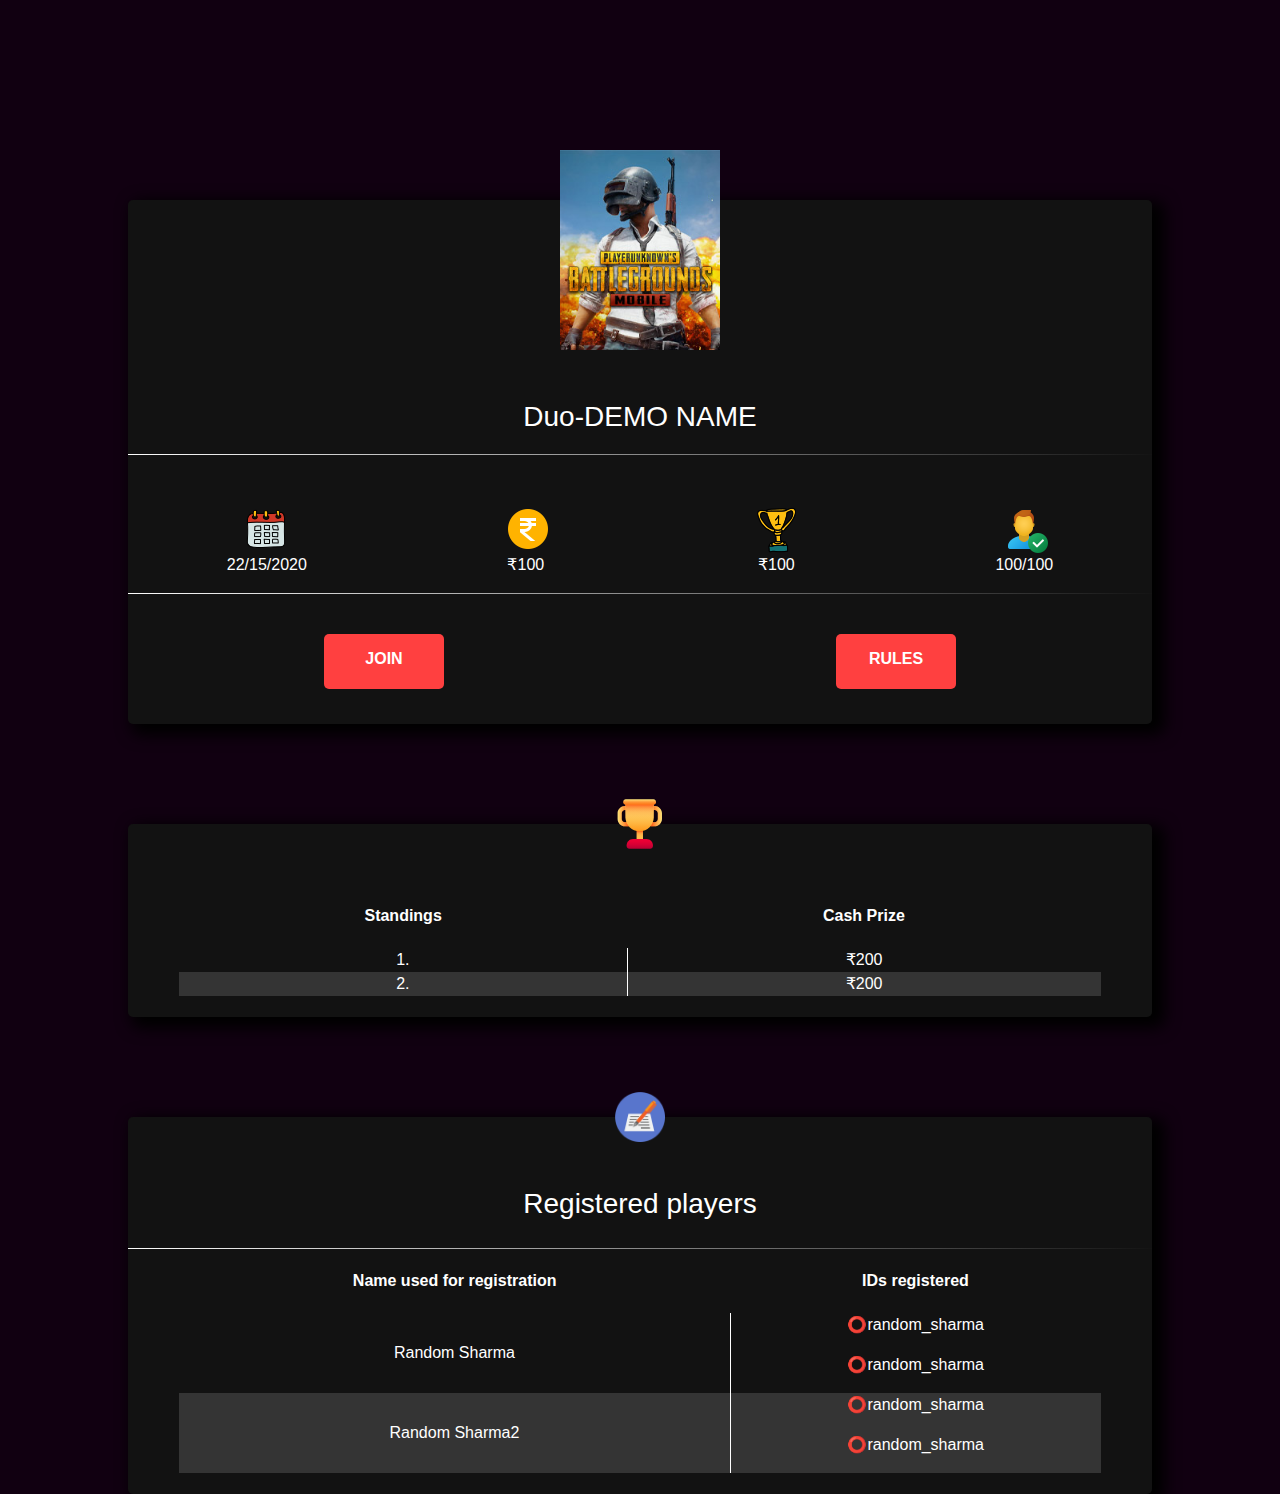
==== duo.html @ f4d1c2d8 "Add files via upload" ====
<!DOCTYPE html>
<html lang="en">

<head>
    <meta charset="UTF-8">
    <meta name="viewport" content="width=device-width, initial-scale=1.0">
    <link rel="icon" type="image/png" sizes="32x32" href="images/favicon (1).ico">
    <title>Duo Match</title>
    <link rel="stylesheet" href="https://maxcdn.bootstrapcdn.com/bootstrap/4.0.0/css/bootstrap.min.css" integrity="sha384-Gn5384xqQ1aoWXA+058RXPxPg6fy4IWvTNh0E263XmFcJlSAwiGgFAW/dAiS6JXm" crossorigin="anonymous">
    <link rel="stylesheet" href="css/styles.css">
</head>

<body class="infobody">

    <div class="joinrule">
        <img src="/images/newlogo.jpg" alt="" class="joinlogo">
        <h3>Duo-DEMO NAME</h3>
        <hr class="tourrhr">
        <div class="detailing">
            <div class="first">
                <img src="/images/icons8-calendar-48.png" class="imdate">
                <p class="datoft">22/15/2020</p>
            </div>
            <div class="second">
                <img src="/images/icons8-rupee-48.png" class="imentry">
                <p class="etryfee">₹100</p>
            </div>
            <div class="third">
                <img src="/images/icons8-trophy-48.png" class="impool">
                <p class="pol">₹100</p>
            </div>
            <div class="fourth">
                <img src="/images/icons8-checked-user-male-48.png" class="impart">
                <p class="participan">100/100</p>
            </div>
        </div>
        <hr class="tourrhr">
        <div class="joru">
            <a href="" class="join" style="text-decoration: none;">JOIN</a>
            <a href="" class="rule" style="text-decoration: none;">RULES</a>
        </div>
    </div>
    <div class="prizedist">
        <img src="/images/trophy.svg" alt="" class="prizeicon">
        <table class="prizetable">
            <thead class="phead">
                <tr>
                    <th>Standings</th>
                    <th>Cash Prize</th>
                </tr>
            </thead>
            <tbody>
                <tr>
                    <td>1.</td>
                    <td>₹200</td>
                </tr>
                <tr>
                    <td>2.</td>
                    <td>₹200</td>
                </tr>
            </tbody>
        </table>
    </div>

    <div class="confirmedpart">
        <img src="/images/pngkit_pen-and-paper-png_768652.png" alt="" class="regiicon">
        <div class="listcon">
            <h3>Registered players</h3>
            <hr class="tourrhr">
        </div>
        <table class="confirmtable">
            <thead class="confirmhead">
                <tr>
                    <th>Name used for registration</th>
                    <th class="idnames">IDs registered</th>
                </tr>
            </thead>
            <tbody>
                <tr>
                    <td>Random Sharma</td>
                    <td class="idnames">
                        <p class="ids">⭕random_sharma</p>
                        <p class="ids">⭕random_sharma</p>
                    </td>
                </tr>
                <tr>
                    <td>Random Sharma2</td>
                    <td class="idnames">
                        <p class="ids">⭕random_sharma</p>
                        <p class="ids">⭕random_sharma</p>
                    </td>
                </tr>
            </tbody>
        </table>
    </div>
</body>

</html>
---- css/styles.css ----
@import url(https://fonts.googleapis.com/css?family=Covered+By+Your+Grace);
@import url("https://fonts.googleapis.com/css?family=Source+Code+Pro:200,900");
@font-face {
  font-family: "papu";
  src: url(../fonts/FARRAY.otf);
}

@font-face {
  font-family: "papu1";
  src: url(../fonts/HalogenRoughbyPixelSurplus-Regular.otf);
}

@font-face {
  font-family: "papu2";
  src: url(../fonts/metallord.otf);
}

@font-face {
  font-family: "papu3";
  src: url(../fonts/B612-Bold.ttf);
}

@font-face {
  font-family: "papu4";
  src: url(../fonts/B612-Regular.ttf);
}

@font-face {
  font-family: "papu5";
  src: url(../fonts/modename.ttf);
}

@font-face {
  font-family: "papu6";
  src: url(../fonts/ConsertaDemoRegular-2znv.ttf);
}

* {
  -webkit-box-sizing: border-box;
          box-sizing: border-box;
  padding: 0;
  margin: 0;
}

html {
  height: 100%;
}

html body {
  height: 100%;
  background-color: #110011;
  overflow-x: hidden;
}

img {
  max-width: 100%;
  max-height: 100%;
}

.container {
  min-width: 100%;
}

.navbar {
  display: -webkit-box;
  display: -ms-flexbox;
  display: flex;
  background-color: #121212 !important;
  font-family: "papu";
  z-index: 2;
  -webkit-box-pack: space-evenly;
      -ms-flex-pack: space-evenly;
          justify-content: space-evenly;
}

.navbar .navbar-brand {
  padding-left: 30px;
  color: #ecf0f1;
  font-family: "papu1";
  font-size: 40px;
  display: -webkit-box;
  display: -ms-flexbox;
  display: flex;
}

.navbar .navbar-brand img {
  width: 100px;
}

.navbar .navbar-brand p {
  color: #ecf0f1;
  margin: 0;
  padding-top: 15px;
  padding-left: 25px;
}

.navbar .navbar-brand:hover,
.navbar .navbar-brand:focus {
  color: #2069e0;
}

.navbar .navbar-text {
  color: #ecf0f1;
}

.navbar .navbar-text a {
  color: #2069e0;
}

.navbar .navbar-text a:hover,
.navbar .navbar-text a:focus {
  color: #2069e0;
}

.navbar .navbar-nav .nav-link {
  color: #ecf0f1;
  border-radius: .25rem;
  margin: 0 0.25em;
}

.navbar .navbar-nav .nav-link:not(.disabled):hover,
.navbar .navbar-nav .nav-link:not(.disabled):focus {
  color: #2069e0;
}

.navbar .navbar-nav .nav-item.active .nav-link,
.navbar .navbar-nav .nav-item.show .nav-link {
  background-color: #121212;
}

.navbar .navbar-nav .nav-item.active .nav-link:hover,
.navbar .navbar-nav .nav-item.active .nav-link:focus,
.navbar .navbar-nav .nav-item.show .nav-link:hover,
.navbar .navbar-nav .nav-item.show .nav-link:focus {
  color: #ecf0f1;
  color: #2069e0;
}

.navbar .navbar-toggle {
  border-color: #121212;
}

.navbar .navbar-toggle:hover,
.navbar .navbar-toggle:focus {
  background-color: #121212;
}

.navbar .navbar-toggle .navbar-toggler-icon {
  color: #ecf0f1;
}

.navbar .navbar-collapse,
.navbar .navbar-form {
  border-color: #ecf0f1;
}

.navbar .navbar-link {
  color: #ecf0f1;
}

.navbar .navbar-link:hover {
  color: #2069e0;
}

@media (max-width: 480px) {
  .navbar {
    display: -webkit-box;
    display: -ms-flexbox;
    display: flex;
  }
  .navbarnavbar-toggler {
    width: 20vw;
  }
  .navbar-toggler-icon {
    width: 8vw;
  }
  .navbar .navbar-brand {
    color: #ecf0f1;
    font-family: "papu1";
    font-size: 6vw;
    -webkit-box-flex: 1;
        -ms-flex: 1;
            flex: 1;
  }
  .navbar .navbar-brand img {
    width: 18vw;
    height: 10vh;
  }
  .navbar .navbar-brand p {
    margin: 0;
    padding-top: 2.5vh;
  }
  .navbar-expand-sm .navbar-nav .show .dropdown-menu .dropdown-item {
    color: #ecf0f1;
  }
  .navbar-expand-sm .navbar-nav .show .dropdown-menu .dropdown-item:hover,
  .navbar-expand-sm .navbar-nav .show .dropdown-menu .dropdown-item:focus {
    color: #2069e0;
  }
  .navbar-expand-sm .navbar-nav .show .dropdown-menu .dropdown-item.active {
    color: #2069e0;
    background-color: #121212;
  }
}

@media (max-width: 768px) {
  .navbar-expand-md .navbar-nav .show .dropdown-menu .dropdown-item {
    color: #ecf0f1;
  }
  .navbar-expand-md .navbar-nav .show .dropdown-menu .dropdown-item:hover,
  .navbar-expand-md .navbar-nav .show .dropdown-menu .dropdown-item:focus {
    color: #2069e0;
  }
  .navbar-expand-md .navbar-nav .show .dropdown-menu .dropdown-item.active {
    color: #2069e0;
    background-color: #121212;
  }
}

@media (max-width: 1024px) {
  .navbar-expand-lg .navbar-nav .show .dropdown-menu .dropdown-item {
    color: #ecf0f1;
  }
  .navbar-expand-lg .navbar-nav .show .dropdown-menu .dropdown-item:hover,
  .navbar-expand-lg .navbar-nav .show .dropdown-menu .dropdown-item:focus {
    color: #2069e0;
  }
  .navbar-expand-lg .navbar-nav .show .dropdown-menu .dropdown-item.active {
    color: #2069e0;
    background-color: #121212;
  }
}

@media (max-width: 1200px) {
  .navbar-expand-xl .navbar-nav .show .dropdown-menu .dropdown-item {
    color: #ecf0f1;
  }
  .navbar-expand-xl .navbar-nav .show .dropdown-menu .dropdown-item:hover,
  .navbar-expand-xl .navbar-nav .show .dropdown-menu .dropdown-item:focus {
    color: #2069e0;
  }
  .navbar-expand-xl .navbar-nav .show .dropdown-menu .dropdown-item.active {
    color: #2069e0;
    background-color: #121212;
  }
}

.navbar-expand .navbar-nav .show .dropdown-menu .dropdown-item {
  color: #ecf0f1;
}

.navbar-expand .navbar-nav .show .dropdown-menu .dropdown-item:hover,
.navbar-expand .navbar-nav .show .dropdown-menu .dropdown-item:focus {
  color: #2069e0;
}

.navbar-expand .navbar-nav .show .dropdown-menu .dropdown-item.active {
  color: #2069e0;
  background-color: #121212;
}

.child {
  margin: 0 auto;
  min-height: 100vh;
  min-width: 100%;
  width: 100%;
  height: auto;
  background: url(../images/backgroundhome.jpg);
  background-size: cover;
  -webkit-transition: all 1s;
  transition: all 1s;
  background-position: center;
  z-index: 0;
}

.child:hover,
.child:focus {
  -webkit-transform: scale(1.05);
          transform: scale(1.05);
}

@media (max-width: 480px) {
  .child {
    background: url(../images/backgroundphone.jpg);
    background-size: cover;
    background-position: center;
    z-index: 0;
  }
}

.comingsoon {
  color: #ecf0f1;
  font-family: "papu1";
  margin-top: 2vh;
  font-weight: 100rem;
  font-size: 3rem;
  text-align: center;
}

.comingsoon .number {
  font-size: 3.5rem;
  color: #ce2029;
}

@media (max-width: 768px) {
  .comingsoon {
    font-size: 2rem;
  }
  .comingsoon .number {
    font-size: 2.5rem;
    color: #ce2029;
  }
}

@media (max-width: 480px) {
  .comingsoon {
    font-size: 1.5rem;
    margin-top: 2vh;
  }
  .comingsoon .number {
    font-size: 2rem;
    color: #ce2029;
  }
}

.days {
  font-size: 200px;
  color: #db4844;
}

.hours {
  font-size: 150px;
  color: #FFFFF0;
}

.minutes {
  font-size: 100px;
  color: #db4844;
}

.seconds {
  font-size: 50px;
  color: #FFFFF0;
}

#timer {
  line-height: 1;
  padding: 20px;
  font-size: 40px;
  font-family: 'Covered By Your Grace', cursive;
  text-align: center;
}

.days,
.hours,
.minutes,
.seconds {
  display: inline-block;
  line-height: 1;
  padding: 20px;
  font-size: 10rem;
}

span {
  display: block;
  font-size: 20px;
  color: white;
}

@media (max-width: 480px) {
  .days,
  .hours,
  .minutes,
  .seconds {
    display: inline-block;
    line-height: 1;
    padding: 20px;
    font-size: 4.5rem;
  }
}

.register {
  margin-top: 8vh;
  text-align: center;
  padding-bottom: 30px;
}

:root {
  --text-color: #FFFFF0;
  --shadow-color: #FFFFF0;
  --btn-color: #ce2029;
  --bg-color: #141218;
}

* {
  -webkit-box-sizing: border-box;
          box-sizing: border-box;
}

.register > .regi {
  position: relative;
  padding: 10px 20px;
  border: none;
  background: none;
  cursor: pointer;
  font-family: "papu";
  font-weight: 900;
  text-transform: uppercase;
  font-size: 30px;
  color: var(--text-color);
  background-color: var(--btn-color);
  -webkit-box-shadow: var(--shadow-color) 2px 2px 22px;
          box-shadow: var(--shadow-color) 2px 2px 22px;
  border-radius: 4px;
  z-index: 0;
  overflow: hidden;
}

.regi:focus {
  outline-color: transparent;
  -webkit-box-shadow: var(--btn-color) 2px 2px 22px;
          box-shadow: var(--btn-color) 2px 2px 22px;
}

.right::after,
.regi::after {
  content: var(--content);
  display: block;
  position: absolute;
  white-space: nowrap;
  padding: 40px 40px;
  pointer-events: none;
}

.regi::after {
  font-weight: 200;
  top: -30px;
  left: -20px;
}

.right,
.left {
  position: absolute;
  width: 100%;
  height: 100%;
  top: 0;
}

.right {
  left: 66%;
}

.left {
  right: 66%;
}

.right::after {
  top: -30px;
  left: calc(-66% - 20px);
  background-color: var(--bg-color);
  color: transparent;
  -webkit-transition: -webkit-transform .4s ease-out;
  transition: -webkit-transform .4s ease-out;
  transition: transform .4s ease-out;
  transition: transform .4s ease-out, -webkit-transform .4s ease-out;
  -webkit-transform: translate(0, -90%) rotate(0deg);
          transform: translate(0, -90%) rotate(0deg);
}

.regi:hover .right::after {
  -webkit-transform: translate(0, -47%) rotate(0deg);
          transform: translate(0, -47%) rotate(0deg);
}

.regi .right:hover::after {
  -webkit-transform: translate(0, -50%) rotate(-7deg);
          transform: translate(0, -50%) rotate(-7deg);
}

.regi .left:hover ~ .right::after {
  -webkit-transform: translate(0, -50%) rotate(7deg);
          transform: translate(0, -50%) rotate(7deg);
}

/* bubbles */
.regi::before {
  content: '';
  pointer-events: none;
  opacity: .6;
  background: radial-gradient(circle at 20% 35%, transparent 0, transparent 2px, var(--text-color) 3px, var(--text-color) 4px, transparent 4px), radial-gradient(circle at 75% 44%, transparent 0, transparent 2px, var(--text-color) 3px, var(--text-color) 4px, transparent 4px), radial-gradient(circle at 46% 52%, transparent 0, transparent 4px, var(--text-color) 5px, var(--text-color) 6px, transparent 6px);
  width: 100%;
  height: 300%;
  top: 0;
  left: 0;
  position: absolute;
  -webkit-animation: bubbles 5s linear infinite both;
          animation: bubbles 5s linear infinite both;
}

@-webkit-keyframes bubbles {
  from {
    -webkit-transform: translate();
            transform: translate();
  }
  to {
    -webkit-transform: translate(0, -66.666%);
            transform: translate(0, -66.666%);
  }
}

@keyframes bubbles {
  from {
    -webkit-transform: translate();
            transform: translate();
  }
  to {
    -webkit-transform: translate(0, -66.666%);
            transform: translate(0, -66.666%);
  }
}

@media (max-width: 1200px) {
  .register > .regi {
    font-size: 20px;
  }
}

@media (max-width: 480px) {
  .register > .regi {
    font-size: 13px;
  }
}

.logo {
  display: -webkit-box;
  display: -ms-flexbox;
  display: flex;
  text-decoration: none !important;
  -webkit-box-pack: center;
      -ms-flex-pack: center;
          justify-content: center;
  padding-bottom: 3vh;
  padding-right: 3.8vw;
}

.logo img {
  width: 50px;
}

.logo p {
  padding-left: 5px;
  color: #ecf0f1;
  font-family: "papu1";
  margin: 0;
  -ms-flex-item-align: center;
      -ms-grid-row-align: center;
      align-self: center;
}

.footer-distributed {
  font-family: "papu3";
  background-color: inherit;
  -webkit-box-shadow: 0 1px 1px 0 rgba(0, 0, 0, 0.12);
          box-shadow: 0 1px 1px 0 rgba(0, 0, 0, 0.12);
  -webkit-box-sizing: border-box;
          box-sizing: border-box;
  width: 100%;
  text-align: left;
  font: normal 16px sans-serif;
  padding: 45px 50px;
}

.copy {
  font-family: "papu4";
  font-size: small;
  color: #ecf0f1;
  padding-right: 3vw;
  padding-top: 20px;
  text-align: center !important;
}

.footer-distributed .footer-left {
  text-align: center;
}

.footer-distributed .footer-left p {
  color: #8f9296;
  font-size: 14px;
  margin: 0;
}

/* Footer links */
.footer-distributed p.footer-links {
  font-size: 18px;
  font-weight: bold;
  color: #ffffff;
  margin: 0 0 10px;
  padding: 0;
  -webkit-transition: ease .25s;
  transition: ease .25s;
}

.footer-distributed p.footer-links a {
  padding-left: 1.5px;
  padding-right: 1.5px;
  display: inline-block;
  line-height: 1.8;
  text-decoration: none;
  color: inherit;
  -webkit-transition: ease .25s;
  transition: ease .25s;
}

.footer-distributed .footer-links a:before {
  content: "|";
  font-size: 20px;
  left: 0;
  color: #fff;
  display: inline-block;
  padding-right: 5px;
}

.footer-distributed .footer-links .link-1:before {
  content: none;
}

.footer-distributed .footer-right {
  margin: 0 auto;
  max-width: 180px;
}

.footer-distributed .footer-right a {
  display: inline-block;
  width: 35px;
  height: 35px;
  background-color: inherit;
  border-radius: 2px;
  font-size: 20px;
  color: #ffffff;
  text-align: center;
  line-height: 35px;
  margin-left: 3px;
  -webkit-transition: all .25s;
  transition: all .25s;
}

.footer-distributed .footer-right a:hover {
  transform: scale(1.1);
  -webkit-transform: scale(1.1);
}

.footer-distributed p.footer-links a:hover {
  color: #2069e0;
}

/* Media Queries */
@media (max-width: 600px) {
  .footer-distributed .footer-left,
  .footer-distributed .footer-right {
    text-align: center;
  }
  .footer-distributed .footer-right {
    float: none;
    margin: 0 auto 20px;
  }
  .footer-distributed .footer-left p.footer-links {
    line-height: 1.8;
  }
}

.backtour {
  position: absolute;
  margin: 0 auto;
  min-height: 80vh;
  min-width: 100%;
  width: 100%;
  height: auto;
  background: url(../images/pubg-mobile-2nd-anniversary-uhdpaper.com-4K-7.1551.jpg);
  background-size: cover;
  background-position: center;
  text-align: center;
  filter: blur(3px);
  -webkit-filter: blur(3px);
}

.backtext {
  min-height: 80vh;
  min-width: 100%;
  width: 100%;
  height: auto;
  position: relative;
}

.gamename {
  width: 80%;
  position: absolute;
  left: 50%;
  top: 50%;
  margin-left: -40%;
  text-align: center;
  bottom: 30px;
}

.container3 {
  margin-left: 10vw;
  margin-right: 10vw;
  margin-top: 30px;
  margin-bottom: 30px;
  border-top: 4px solid;
  border-left: 4px solid;
  border-bottom: 4px solid;
  border-image-slice: 1;
  border-image-source: linear-gradient(90deg, #bb86fc, transparent);
}

.container3 .tourhr {
  border: 0;
  -webkit-box-shadow: 0;
          box-shadow: 0;
  border-bottom: 1px solid !important;
  border-image-slice: 1 !important;
  border-image-source: linear-gradient(90deg, #bb86fc, transparent) !important;
  margin: 0;
}

.solo,
.duo,
.squad {
  padding-top: 10px;
}

.solo .name,
.duo .name,
.squad .name {
  padding-left: 1vw;
  color: white;
  font-size: 2rem;
  font-family: "papu5";
}

.containeroftou {
  max-width: 1100px;
  margin: 0 auto;
}

.cards {
  display: -webkit-box;
  display: -ms-flexbox;
  display: flex;
  -ms-flex-wrap: wrap;
      flex-wrap: wrap;
  margin-top: 15px;
  padding: 1.5%;
  margin-left: 30px;
}

.cards a {
  text-decoration: none;
}

.card {
  position: relative;
  margin-bottom: 20px;
  background: #fefff9;
  color: #363636;
  text-decoration: none;
  width: 300px;
  margin-right: 20px;
  margin-bottom: 20px;
  height: 385px;
}

.card .card-summary {
  background-color: #272727;
  padding: 5% 5% 3% 5%;
  display: block;
}

.inner {
  display: -webkit-box;
  display: -ms-flexbox;
  display: flex;
}

.inner p {
  display: inline-block;
  margin-left: 10px;
  font-family: Arial;
  font-size: 1rem;
  margin-bottom: 20px;
  margin-top: 14px;
}

.inner img {
  margin-bottom: 8px;
  width: 20px;
  height: 30px;
  margin-left: 10px;
  margin-top: 10px;
}

.card .card-header {
  background-image: url(../images/wp4282614.jpg);
  height: 100%;
  display: block;
  overflow: hidden;
  background-repeat: no-repeat;
  background-size: cover;
  background-position: center;
  background-color: rgba(255, 255, 255, 0.15);
  background-blend-mode: overlay;
}

.card .card-title {
  background: #0b0704;
  padding: 3.5% 0 2.5% 0;
  color: white;
  display: block;
  text-transform: uppercase;
  font-family: "papu5";
  bottom: 0;
  width: 100%;
  margin: 0;
  text-align: center;
}

.card .card-title .game-names {
  font-size: 1.2em;
  line-height: 1.2;
  padding: 0 3.5%;
}

.vl {
  -webkit-box-shadow: 0;
          box-shadow: 0;
  border-left: 2px solid !important;
  border-image-slice: 1 !important;
  border-image-source: linear-gradient(180deg, #bb86fc, transparent) !important;
  margin: 0;
  height: 40px;
}

.dateoft {
  padding-right: 5%;
  padding-left: 3%;
}

.entryfee {
  padding-right: 18%;
  padding-left: 10%;
}

@media (max-width: 480px) {
  .inner {
    display: -webkit-box;
    display: -ms-flexbox;
    display: flex;
  }
  .inner p {
    display: inline-block;
    margin-left: 10px;
    font-family: Arial;
    font-size: 0.8rem;
    margin-bottom: 20px;
    margin-top: 14px;
  }
  .inner img {
    margin-bottom: 8px;
    width: 25px;
    height: 35px;
    margin-left: 5px;
    margin-top: 10px;
  }
  .inner .dateoft {
    padding-right: 5%;
    padding-left: 3%;
  }
  .inner .entryfee {
    padding-right: 18%;
    padding-left: 11%;
  }
}

.joinrule {
  margin-left: 10vw;
  margin-right: 10vw;
  margin-top: 200px;
  margin-bottom: 30px;
  -webkit-box-shadow: 8px 6px 15px 5px #000000;
  box-shadow: 8px 6px 15px 5px #000000;
  background-color: #121212;
  color: white;
  z-index: 0;
  border-radius: 5px;
}

.joinrule h3 {
  text-align: center;
  margin-bottom: 20px;
}

.joinlogo {
  position: relative;
  z-index: 1;
  width: 160px;
  height: 200px;
  display: block;
  margin-left: auto;
  margin-right: auto;
  bottom: 50px;
}

.tourrhr {
  border: 0;
  -webkit-box-shadow: 0;
          box-shadow: 0;
  border-bottom: 0.1px solid !important;
  border-image-slice: 8 !important;
  border-image-source: linear-gradient(90deg, white, transparent) !important;
  margin: 0;
}

.detailing {
  margin-top: 50px;
  display: -webkit-box;
  display: -ms-flexbox;
  display: flex;
  -ms-flex-pack: distribute;
      justify-content: space-around;
}

.imdate {
  padding-left: 15px;
}

.etryfee {
  padding-right: 5px;
  text-align: center;
}

.pol {
  padding-left: 5px;
  text-align: center;
}

.impart {
  padding-left: 5px;
}

.joru {
  display: -webkit-box;
  display: -ms-flexbox;
  display: flex;
  -ms-flex-pack: distribute;
      justify-content: space-around;
  -ms-flex-wrap: wrap;
      flex-wrap: wrap;
  padding-bottom: 30px;
  margin-top: 30px;
}

.join,
.rule {
  text-decoration: none;
  background-color: #ff4040;
  width: 120px;
  margin: 10px 20px;
  font-weight: 700;
  text-align: center;
  line-height: 50px;
  color: #FFF;
  border-radius: 5px;
  -webkit-transition: all 0.2s;
  transition: all 0.2s;
  -webkit-box-shadow: 0px 5px 0px 0px #ff4040;
          box-shadow: 0px 5px 0px 0px #ff4040;
}

.rule:hover,
.join:hover {
  margin-top: 15px;
  margin-bottom: 5px;
  -webkit-box-shadow: 0px 0px 0px 0px #ff4040;
          box-shadow: 0px 0px 0px 0px #ff4040;
  color: #FFF;
}

.prizeicon {
  margin-top: 40px;
  width: 50px;
  height: 50px;
  display: block;
  margin-left: auto;
  margin-right: auto;
  position: relative;
  z-index: 1;
  margin-right: auto;
  bottom: 25px;
  margin-bottom: 30px;
}

.prizedist {
  margin-left: 10vw;
  margin-right: 10vw;
  margin-top: 100px;
  margin-bottom: 30px;
  -webkit-box-shadow: 8px 6px 15px 5px #000000;
  box-shadow: 8px 6px 15px 5px #000000;
  background-color: #121212;
  color: white;
  z-index: 0;
  border-radius: 5px;
  padding-bottom: 1px;
}

.prizetable {
  width: 90%;
  margin: 0 auto;
  margin-bottom: 20px;
  text-align: center;
}

table tr:nth-child(2n) {
  background: #343434;
}

.confirmedpart {
  margin-left: 10vw;
  margin-right: 10vw;
  margin-top: 100px;
  margin-bottom: 30px;
  -webkit-box-shadow: 8px 6px 15px 5px #000000;
  box-shadow: 8px 6px 15px 5px #000000;
  background-color: #121212;
  color: white;
  z-index: 0;
  border-radius: 5px;
  padding-bottom: 1px;
}

.confirmedpart h3 {
  padding-top: 20px;
  padding-bottom: 20px;
  text-align: center;
}

.confirmedpart .tourrhr {
  border: 0;
  -webkit-box-shadow: 0;
          box-shadow: 0;
  border-bottom: 0.1px solid !important;
  border-image-slice: 8 !important;
  border-image-source: linear-gradient(90deg, white, transparent) !important;
  margin: 0;
  margin-bottom: 20px;
}

.confirmtable {
  width: 90%;
  margin: 0 auto;
  margin-bottom: 20px;
  text-align: center;
}

.regiicon {
  margin-top: 40px;
  width: 50px;
  height: 50px;
  display: block;
  margin-left: auto;
  margin-right: auto;
  position: relative;
  z-index: 1;
  margin-right: auto;
  bottom: 25px;
}

table td {
  border-left: 1px solid white;
  border-right: 1px solid white;
}

table td:first-child {
  border-left: none;
}

table td:last-child {
  border-right: none;
}

tbody:before {
  content: "@";
  display: block;
  line-height: 20px;
  text-indent: -99999px;
}

@media (max-width: 490px) {
  .confirmtable {
    font-size: 0.8rem;
  }
  .idnames {
    padding-left: 20px;
  }
}

.navhr {
  height: 10px;
  border: 0;
  -webkit-box-shadow: 0 10px 10px -10px #8c8b8b inset;
          box-shadow: 0 10px 10px -10px #8c8b8b inset;
}
/*# sourceMappingURL=styles.css.map */
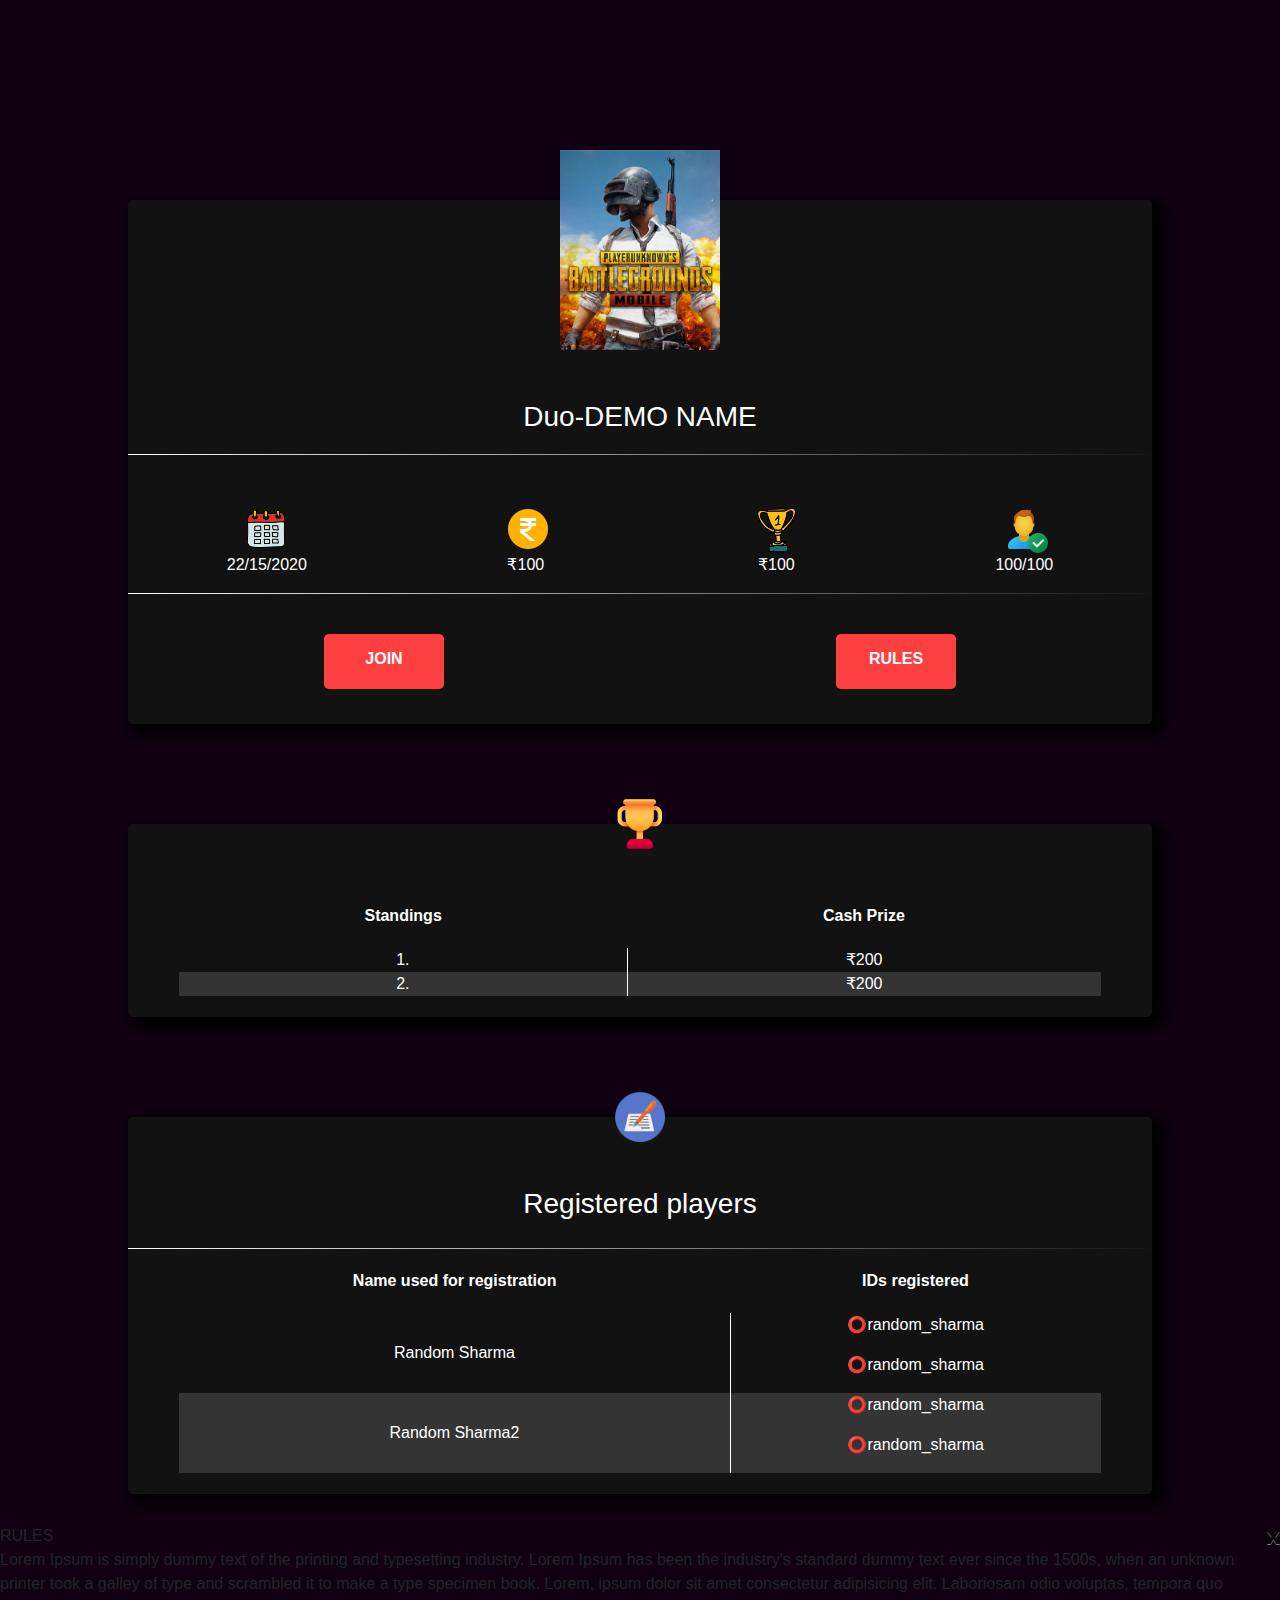
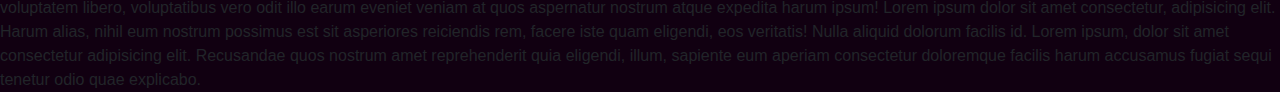
==== commit a1cb0622: "Add files via upload" ====
--- a/duo.html
+++ b/duo.html
@@ -37,7 +37,7 @@
         <hr class="tourrhr">
         <div class="joru">
             <a href="" class="join" style="text-decoration: none;">JOIN</a>
-            <a href="" class="rule" style="text-decoration: none;">RULES</a>
+            <a href="#openmodal" class="rule" style="text-decoration: none;">RULES</a>
         </div>
     </div>
     <div class="prizedist">
@@ -93,6 +93,17 @@
             </tbody>
         </table>
     </div>
+    <div id="openmodal" class="modalDialog">
+        <div>
+            <a href="#close" title="Close" class="close">x</a>
+            <header>RULES</header>
+            <p class="ruletext">Lorem Ipsum is simply dummy text of the printing and typesetting industry. Lorem Ipsum has been the industry's standard dummy text ever since the 1500s, when an unknown printer took a galley of type and scrambled it to make a type specimen
+                book. Lorem, ipsum dolor sit amet consectetur adipisicing elit. Laboriosam odio voluptas, tempora quo voluptatem libero, voluptatibus vero odit illo earum eveniet veniam at quos aspernatur nostrum atque expedita harum ipsum! Lorem ipsum
+                dolor sit amet consectetur, adipisicing elit. Harum alias, nihil eum nostrum possimus est sit asperiores reiciendis rem, facere iste quam eligendi, eos veritatis! Nulla aliquid dolorum facilis id. Lorem ipsum, dolor sit amet consectetur
+                adipisicing elit. Recusandae quos nostrum amet reprehenderit quia eligendi, illum, sapiente eum aperiam consectetur doloremque facilis harum accusamus fugiat sequi tenetur odio quae explicabo.
+            </p>
+        </div>
+    </div>
 </body>
 
 </html>